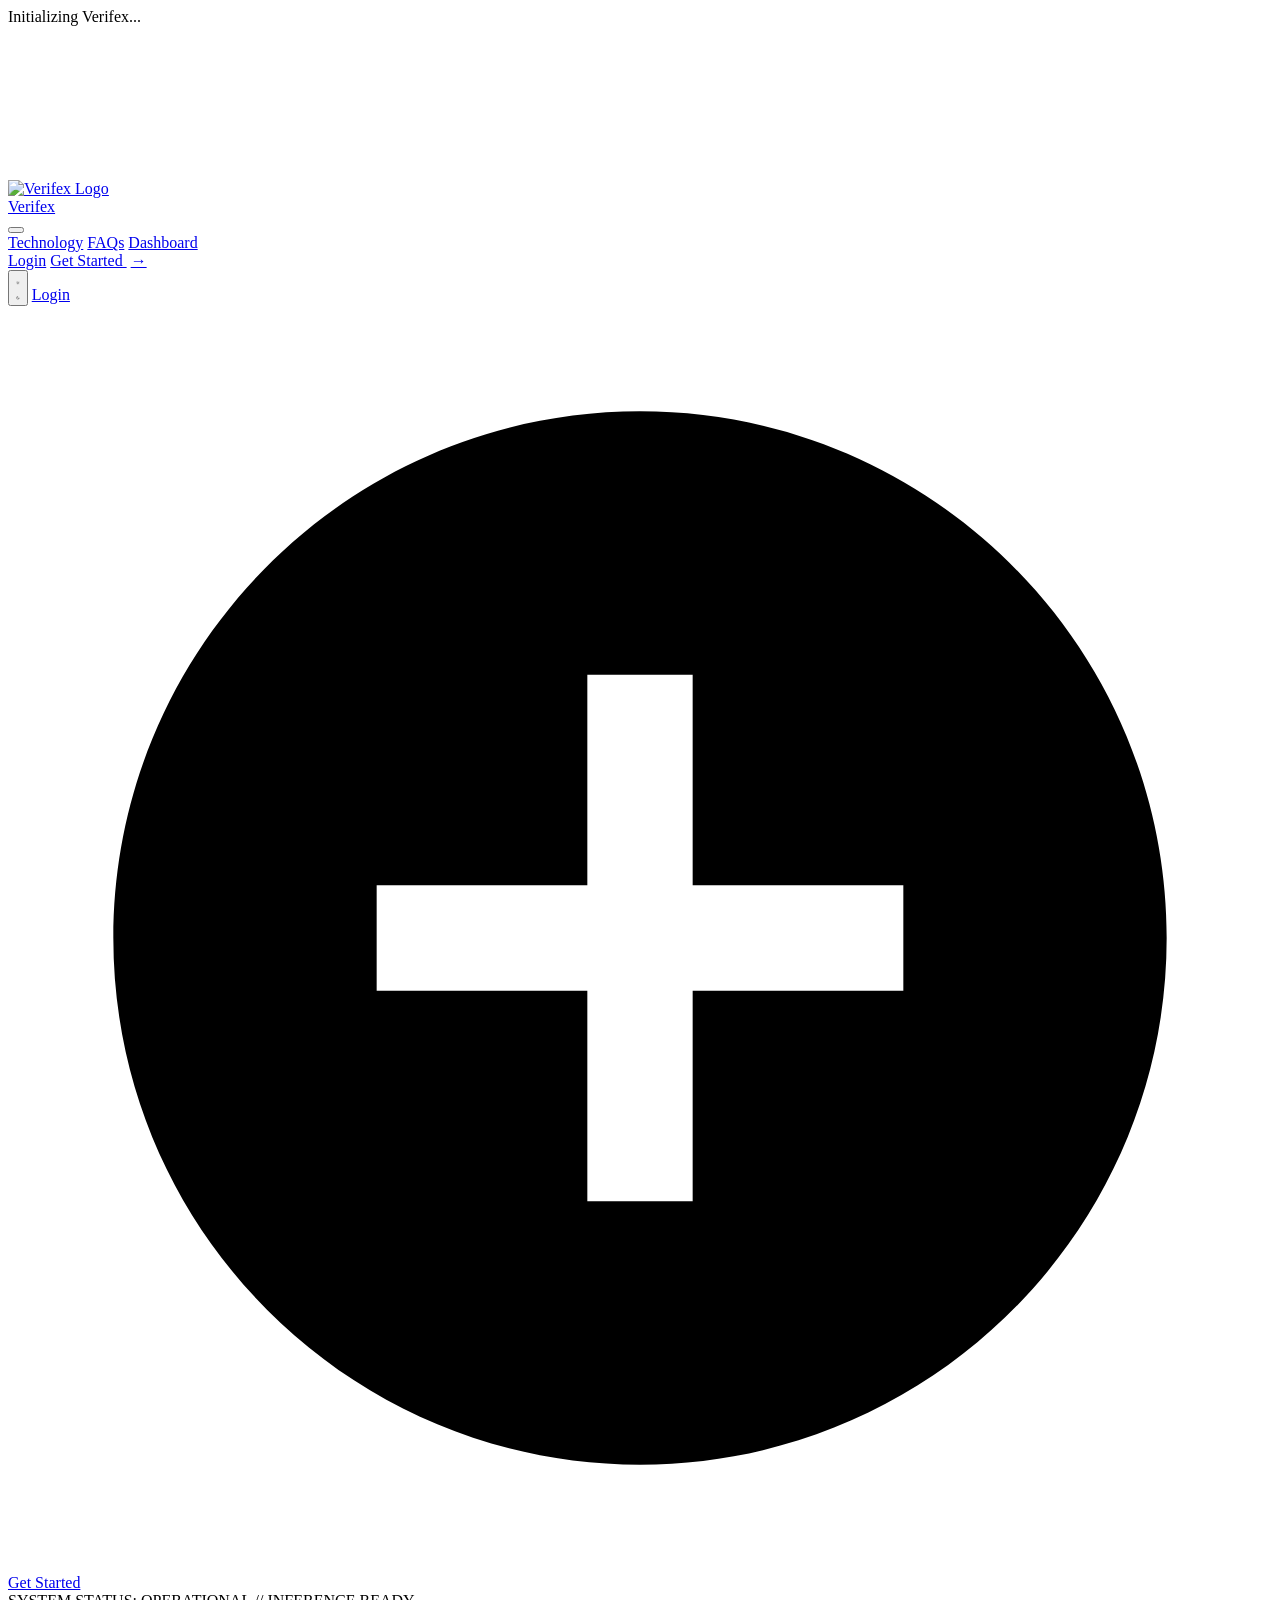
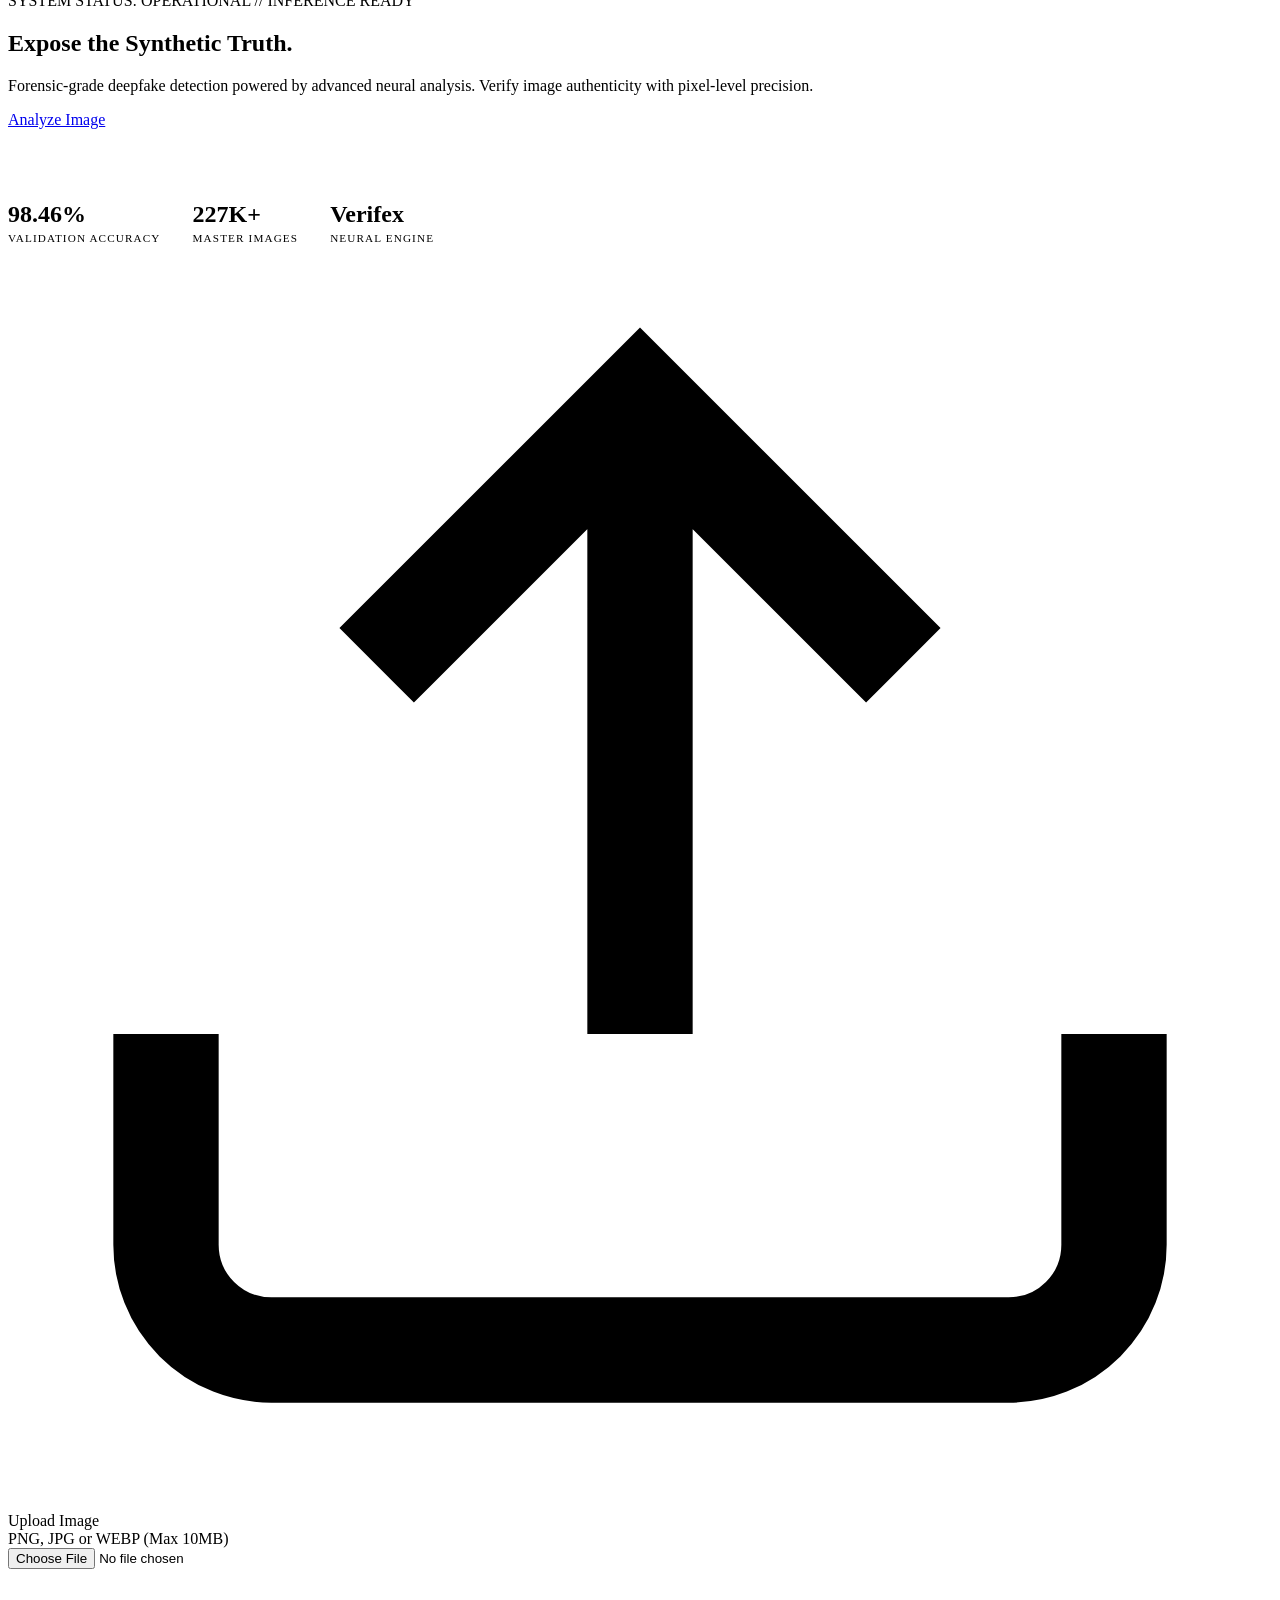
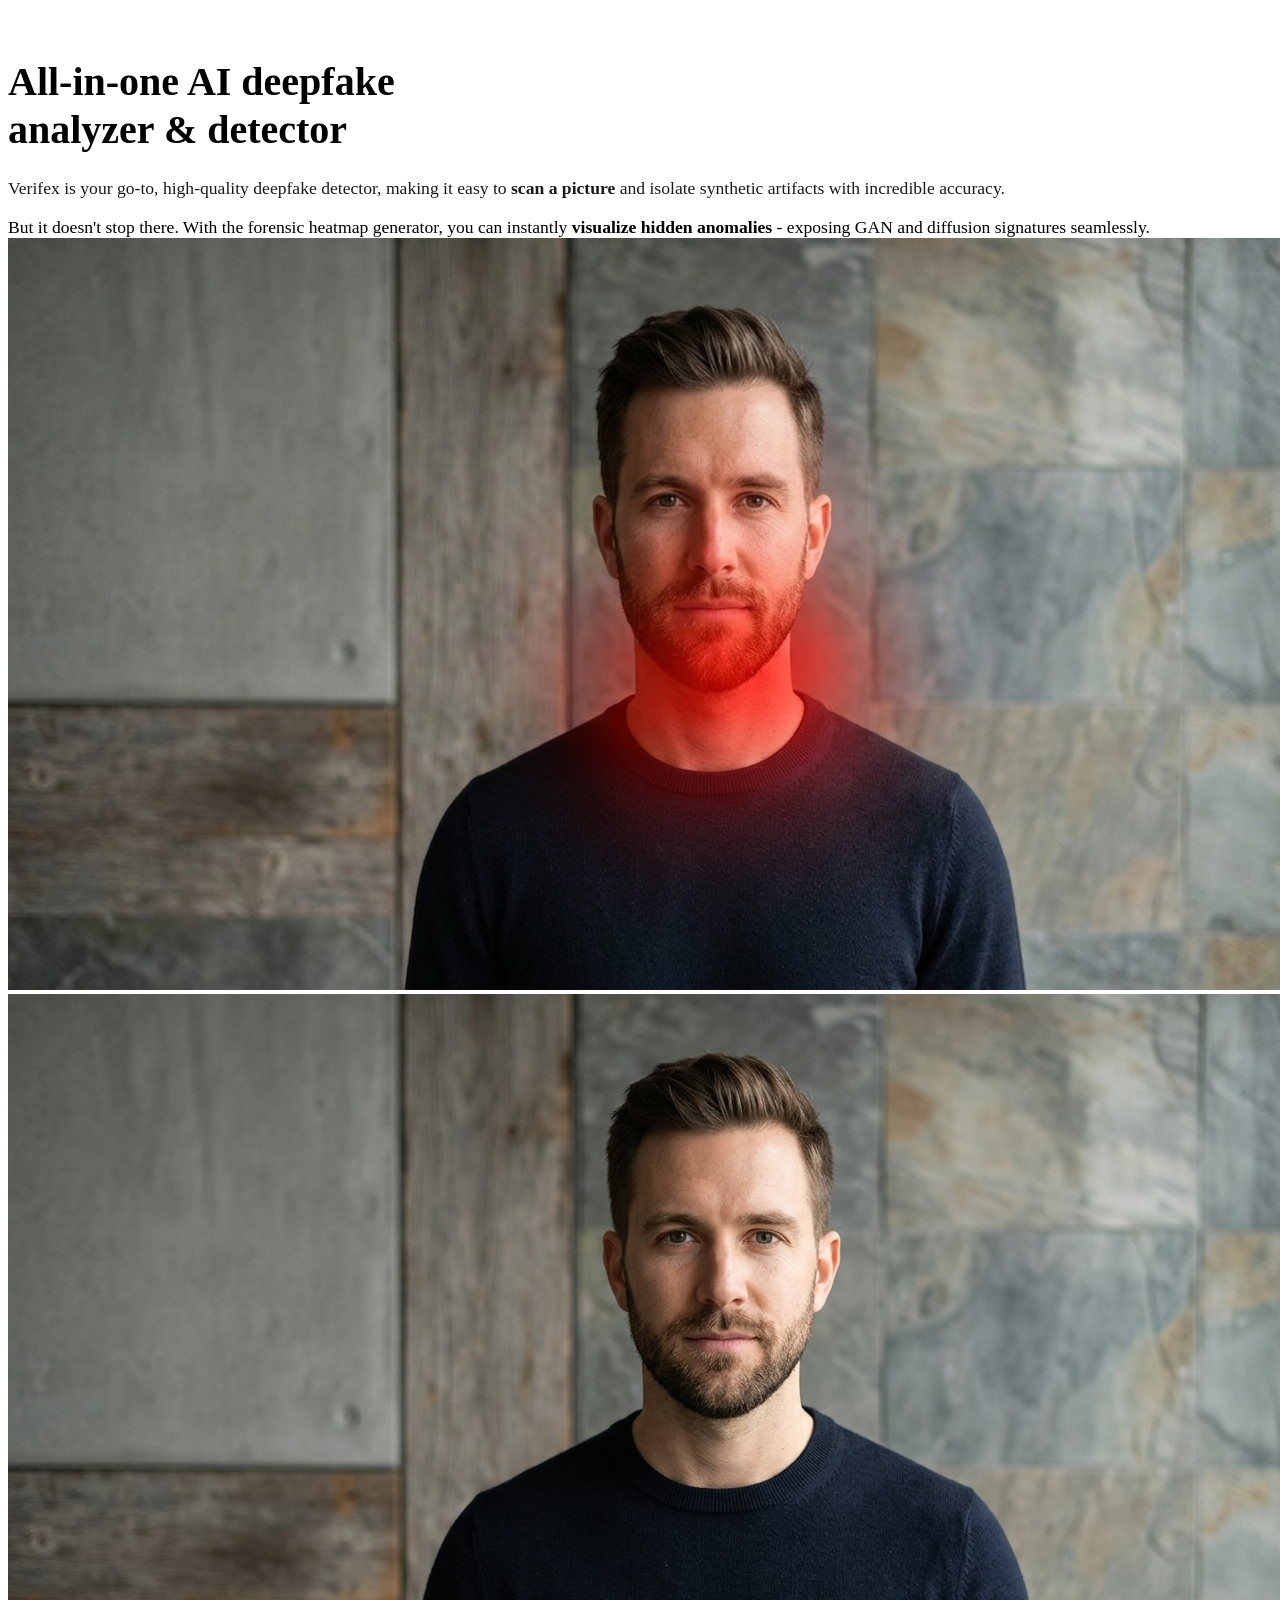
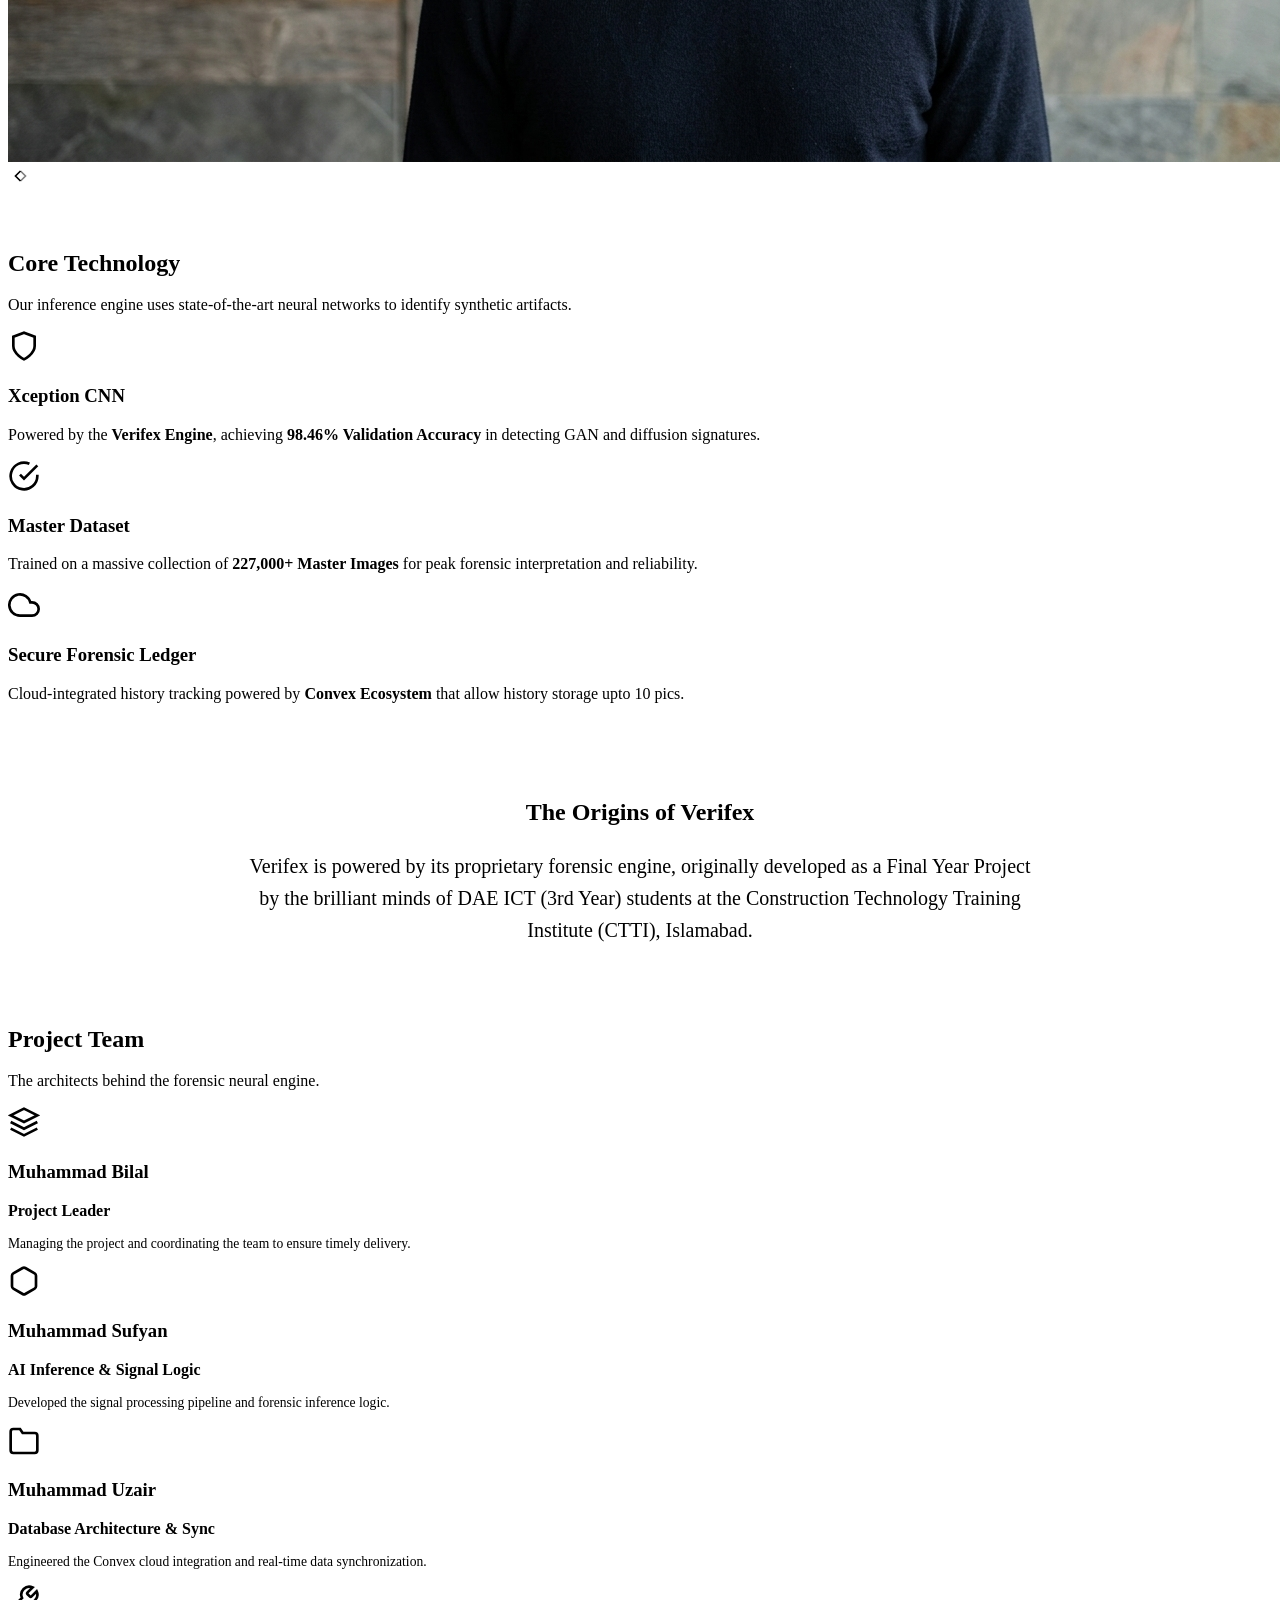
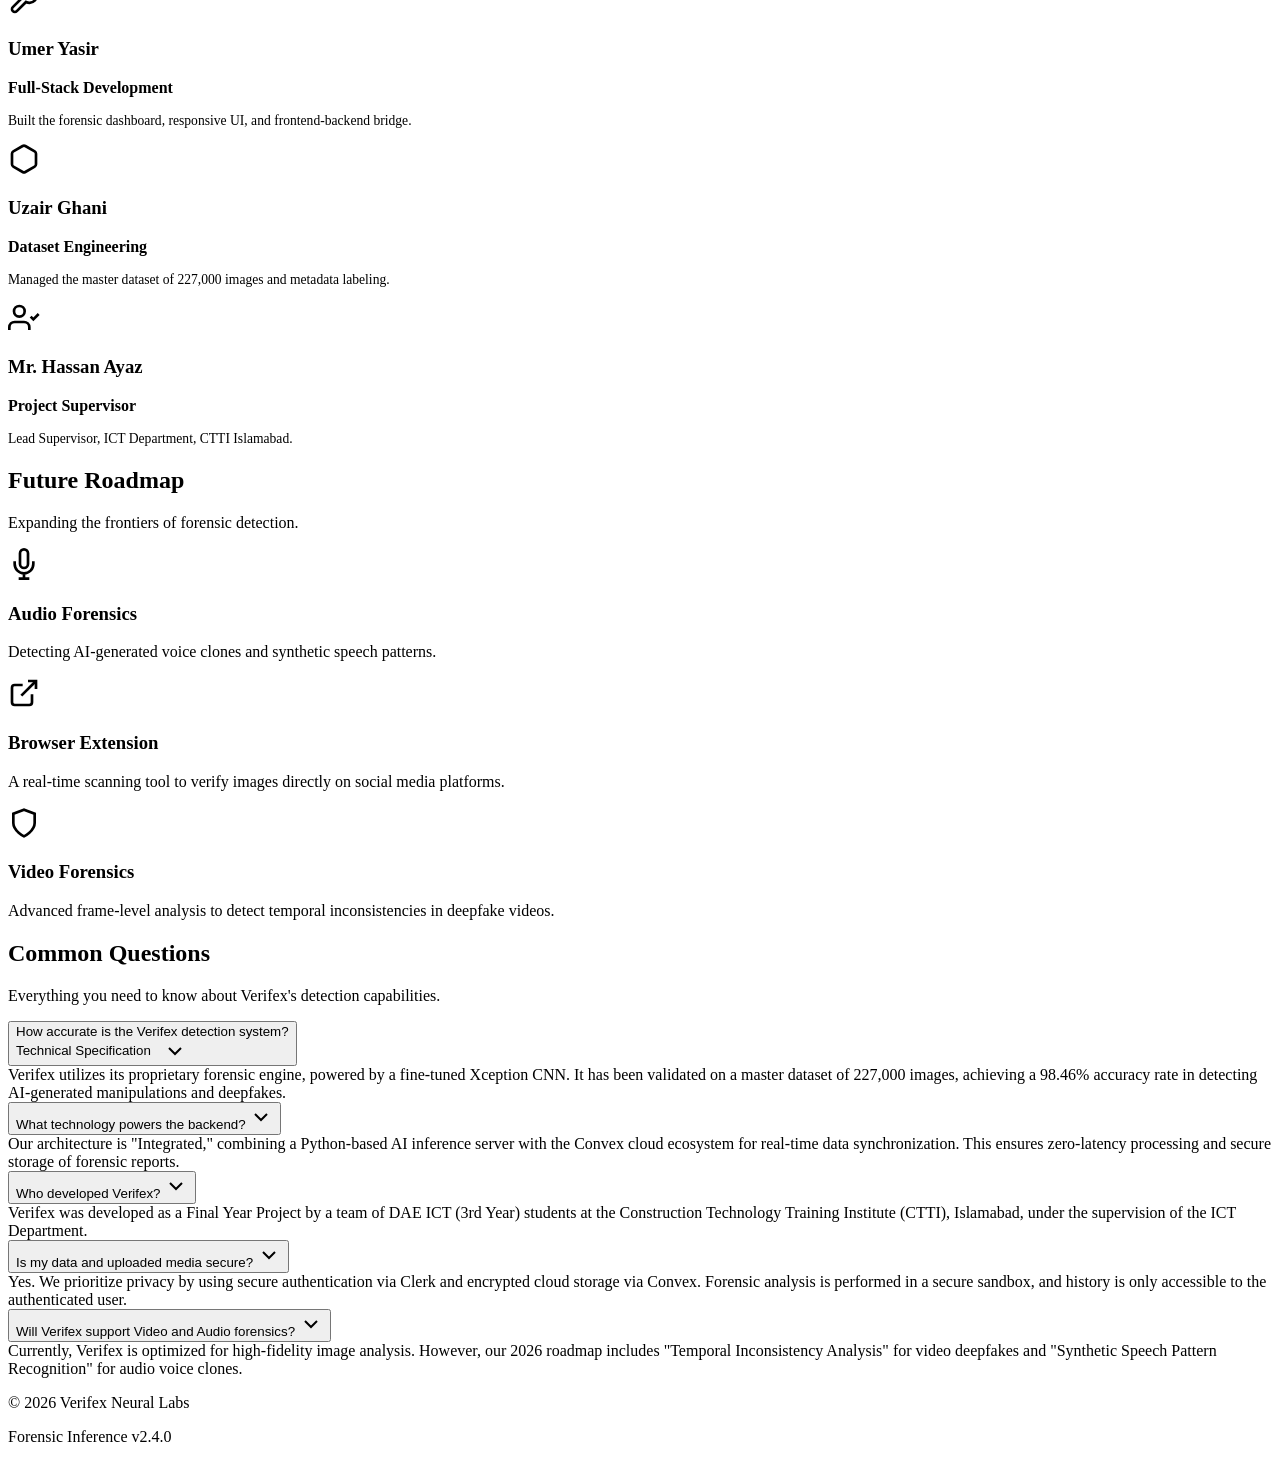
==== web/index.html @ 14c9fba8 "Initial commit: Verifex deepfake detector (Xception + 3-tier forensic pipeline)" ====
<!DOCTYPE html>
<html lang="en">
<head>
  <meta charset="utf-8" />
  <meta name="viewport" content="width=device-width,initial-scale=1" />
  <title>Verifex — Forensic Sandbox</title>
  <link rel="icon" type="image/png" href="/assets/verifex-logo-brand.png" />
  <link rel="stylesheet" href="/styles.css" />
  <script src="https://cdnjs.cloudflare.com/ajax/libs/three.js/r128/three.min.js"></script>
</head>
<body data-page="landing">
  <div class="page-loader" id="pageLoader">
    <div class="loader-spinner"></div>
    <div class="loader-text">Initializing Verifex...</div>
  </div>
  <canvas id="canvas-bg"></canvas>
  
  <nav class="nav">
    <div class="wrap-full nav-inner">
      <a class="brand" href="/">
        <img src="/assets/verifex-logo-brand.png" alt="Verifex Logo" class="brand-logo" />
        <div class="brand-name">Verifex</div>
      </a>
      <button class="menu-toggle" id="menuToggle">
        <span></span>
        <span></span>
        <span></span>
      </button>
      <div class="nav-links" id="navLinks">
        <a class="nav-link" href="#technology">Technology</a>
        <a class="nav-link" href="#faqs">FAQs</a>
        <a class="nav-link" href="/dashboard.html">Dashboard</a>
        <!-- Mobile Only Auth Links -->
        <div class="nav-mobile-auth">
          <a href="/login.html" class="mobile-login">Login</a>
          <a href="/signup.html" class="mobile-signup">Get Started <span style="margin-left: 4px;">→</span></a>
        </div>
      </div>
      <div class="nav-actions">
        <button class="theme-toggle" id="themeToggle" title="Toggle Theme" aria-label="Toggle theme">
          <svg class="sun-icon" viewBox="0 0 24 24" fill="none" stroke="currentColor" stroke-width="2"><circle cx="12" cy="12" r="5"/><path d="M12 1v2M12 21v2M4.22 4.22l1.42 1.42M18.36 18.36l1.42 1.42M1 12h2M21 12h2M4.22 19.78l1.42-1.42M18.36 5.64l1.42-1.42"/></svg>
          <svg class="moon-icon" viewBox="0 0 24 24" fill="none" stroke="currentColor" stroke-width="2"><path d="M21 12.79A9 9 0 1 1 11.21 3 7 7 0 0 0 21 12.79z"/></svg>
        </button>
        <div class="user-profile" id="userProfile" style="display: none;">V</div>
        <a href="/login.html" class="btn auth-btn" id="navLoginBtn">Login</a>
        <a href="/signup.html" class="btn btn-google-signup auth-btn" id="navSignupBtn" style="width: auto;">
          <svg viewBox="0 0 24 24" xmlns="http://www.w3.org/2000/svg">
            <path d="M12 2C6.48 2 2 6.48 2 12s4.48 10 10 10 10-4.48 10-10S17.52 2 12 2zm5 11h-4v4h-2v-4H7v-2h4V7h2v4h4v2z"/>
          </svg>
          Get Started
        </a>
        <button class="btn btn-nav-primary auth-btn" id="navLogoutBtn" onclick="logout()" style="display: none;">Logout</button>
      </div>
    </div>
  </nav>

  <main>
    <section class="hero" id="upload" style="position: relative;">
      <div class="wrap hero-grid" style="position: relative; z-index: 1;">
        <div class="hero-content reveal">
          <div class="system-status">
            <span class="status-dot pulse"></span>
            <span>SYSTEM STATUS: OPERATIONAL // INFERENCE READY</span>
          </div>
          <h1 class="headline">Expose the <span class="accent">Synthetic</span> Truth.</h1>
          <p class="lead">
            Forensic-grade deepfake detection powered by advanced neural analysis. Verify image authenticity with pixel-level precision.
          </p>
          <div class="hero-actions">
            <a href="/dashboard.html" class="btn btn-primary cta" id="tryNowBtn">Analyze Image</a>
          </div>

          <div class="hero-stats" style="display: flex; gap: 32px; margin-top: 48px; border-top: 1px solid var(--border-color); padding-top: 24px; flex-wrap: wrap;">
            <div class="stat-item">
              <div class="stat-value" style="font-size: 1.5rem; font-weight: 700; color: var(--color-primary);">98.46%</div>
              <div class="stat-label" style="font-size: 0.7rem; color: var(--text-secondary); text-transform: uppercase; letter-spacing: 0.1em; margin-top: 4px;">Validation Accuracy</div>
            </div>
            <div class="stat-item">
              <div class="stat-value" style="font-size: 1.5rem; font-weight: 700; color: var(--color-primary);">227K+</div>
              <div class="stat-label" style="font-size: 0.7rem; color: var(--text-secondary); text-transform: uppercase; letter-spacing: 0.1em; margin-top: 4px;">Master Images</div>
            </div>
            <div class="stat-item">
              <div class="stat-value" style="font-size: 1.5rem; font-weight: 700; color: var(--color-primary);">Verifex</div>
              <div class="stat-label" style="font-size: 0.7rem; color: var(--text-secondary); text-transform: uppercase; letter-spacing: 0.1em; margin-top: 4px;">Neural Engine</div>
            </div>
          </div>
        </div>

        <div class="hero-visual reveal">
          <div class="glass-card" style="width: 100%;">
            <label class="dropzone" id="dropzone" for="file">
              <div class="dropzone-icon">
                <svg viewBox="0 0 24 24" fill="none" stroke="currentColor" stroke-width="2">
                  <path d="M21 15v4a2 2 0 0 1-2 2H5a2 2 0 0 1-2-2v-4M17 8l-5-5-5 5M12 3v12"/>
                </svg>
              </div>
              <div class="dropzone-title">Upload Image</div>
              <div class="dropzone-hint">PNG, JPG or WEBP (Max 10MB)</div>
              <input type="file" id="file" accept="image/*" />
            </label>
            <div id="landingStatus" style="margin-top: 16px; font-size: 0.9rem; text-align: center; color: var(--accent-color);"></div>
          </div>
        </div>
      </div>
    </section>

    <section id="demo" class="section reveal" style="padding-top: 40px; padding-bottom: 40px;">
      <div class="wrap hero-grid" style="align-items: center;">
        
        <div class="hero-content" style="text-align: left;">
          <h2 class="section-title" style="text-align: left; font-size: 2.5rem; margin-bottom: 24px; line-height: 1.2;">
            All-in-one AI deepfake<br/>
            <span class="accent" style="padding-bottom: 0.2em;">analyzer & detector</span>
          </h2>
          <p class="lead" style="margin-left: 0; font-size: 1.1rem; color: var(--text-primary); opacity: 0.9; margin-bottom: 16px;">
            Verifex is your go-to, high-quality deepfake detector, making it easy to <strong>scan a picture</strong> and isolate synthetic artifacts with incredible accuracy.
          </p>
          <p class="lead" style="margin-left: 0; font-size: 1.1rem; color: var(--text-secondary); margin-bottom: 0;">
            But it doesn't stop there. With the forensic heatmap generator, you can instantly <strong>visualize hidden anomalies</strong> - exposing GAN and diffusion signatures seamlessly.
          </p>
        </div>
        
        <div class="hero-visual">
          <div class="slider-container" id="imageSlider" style="margin: 0;">
            <!-- The "After" image (e.g. heatmap or processed) is the base background -->
            <img src="assets/22222.png" alt="Verifex Heatmap" class="slider-img slider-bg" />
            
            <!-- The "Before" image (original) is clipped -->
            <div class="slider-clip" id="sliderClip">
              <img src="assets/11111.png" alt="Original Image" class="slider-img" />
            </div>
            
            <!-- The draggable handle -->
            <div class="slider-handle" id="sliderHandle">
              <div class="slider-handle-btn">
                <svg viewBox="0 0 24 24" width="20" height="20" fill="none" stroke="currentColor" stroke-width="2">
                  <path d="M15 18l-6-6 6-6"/>
                  <path d="M9 18l6-6-6-6" style="transform: translateX(6px); opacity: 0.5;"/>
                </svg>
              </div>
            </div>
          </div>
        </div>
        
      </div>
    </section>

    <section id="technology" class="section reveal">
      <div class="wrap">
        <h2 class="section-title">Core <span class="accent">Technology</span></h2>
        <p class="section-sub">Our inference engine uses state-of-the-art neural networks to identify synthetic artifacts.</p>
        
        <div class="features-grid">
          <div class="feature-card">
            <div class="feature-icon">
              <svg viewBox="0 0 24 24" width="32" height="32" fill="none" stroke="currentColor" stroke-width="2">
                <path d="M12 22s8-4 8-10V5l-8-3-8 3v7c0 6 8 10 8 10z"/>
              </svg>
            </div>
            <h3>Xception CNN</h3>
            <p>Powered by the <strong>Verifex Engine</strong>, achieving <strong>98.46% Validation Accuracy</strong> in detecting GAN and diffusion signatures.</p>
          </div>
          <div class="feature-card">
            <div class="feature-icon">
              <svg viewBox="0 0 24 24" width="32" height="32" fill="none" stroke="currentColor" stroke-width="2">
                <path d="M22 11.08V12a10 10 0 1 1-5.93-9.14"/>
                <path d="M22 4L12 14.01l-3-3"/>
              </svg>
            </div>
            <h3>Master Dataset</h3>
            <p>Trained on a massive collection of <strong>227,000+ Master Images</strong> for peak forensic interpretation and reliability.</p>
          </div>
          <div class="feature-card">
            <div class="feature-icon">
              <svg viewBox="0 0 24 24" width="32" height="32" fill="none" stroke="currentColor" stroke-width="2">
                <path d="M18 10h-1.26A8 8 0 1 0 9 20h9a5 5 0 0 0 0-10z"/>
              </svg>
            </div>
            <h3>Secure Forensic Ledger</h3>
            <p>Cloud-integrated history tracking powered by <strong>Convex Ecosystem</strong> that allow history storage upto 10 pics.</p>
          </div>
        </div>
      </div>
    </section>

    <section id="about" class="section reveal">
      <div class="wrap">
        <div class="glass-card" style="padding: 60px 40px; text-align: center; border-radius: var(--radius-lg);">
          <h2 class="section-title" style="margin-bottom: 24px;">The Origins of <span class="accent">Verifex</span></h2>
          <p class="lead" style="max-width: 800px; margin: 0 auto; color: var(--text-primary); font-size: 1.25rem; line-height: 1.6;">
            Verifex is powered by its proprietary forensic engine, originally developed as a Final Year Project by the brilliant minds of DAE ICT (3rd Year) students at the Construction Technology Training Institute (CTTI), Islamabad.
          </p>
        </div>
      </div>
    </section>

    <section id="team" class="section reveal">
      <div class="wrap">
        <h2 class="section-title">Project <span class="accent">Team</span></h2>
        <p class="section-sub">The architects behind the forensic neural engine.</p>
        
        <div class="features-grid">
          <div class="feature-card">
            <div class="feature-icon">
              <svg viewBox="0 0 24 24" width="32" height="32" fill="none" stroke="currentColor" stroke-width="2">
                <path d="M12 2L2 7l10 5 10-5-10-5zM2 17l10 5 10-5M2 12l10 5 10-5"/>
              </svg>
            </div>
            <h3>Muhammad Bilal</h3>
            <p style="color: var(--color-primary); font-weight: 700;">Project Leader</p>
            <p style="font-size: 0.85rem; margin-top: 8px;">Managing the project and coordinating the team to ensure timely delivery.</p>
          </div>
          <div class="feature-card">
            <div class="feature-icon">
              <svg viewBox="0 0 24 24" width="32" height="32" fill="none" stroke="currentColor" stroke-width="2">
                <path d="M21 16V8a2 2 0 0 0-1-1.73l-7-4a2 2 0 0 0-2 0l-7 4A2 2 0 0 0 3 8v8a2 2 0 0 0 1 1.73l7 4a2 2 0 0 0 2 0l7-4A2 2 0 0 0 21 16z"/>
              </svg>
            </div>
            <h3>Muhammad Sufyan</h3>
            <p style="color: var(--color-primary); font-weight: 700;">AI Inference & Signal Logic</p>
            <p style="font-size: 0.85rem; margin-top: 8px;">Developed the signal processing pipeline and forensic inference logic.</p>
          </div>
          <div class="feature-card">
            <div class="feature-icon">
              <svg viewBox="0 0 24 24" width="32" height="32" fill="none" stroke="currentColor" stroke-width="2">
                <path d="M22 19a2 2 0 0 1-2 2H4a2 2 0 0 1-2-2V5a2 2 0 0 1 2-2h5l2 3h9a2 2 0 0 1 2 2z"/>
              </svg>
            </div>
            <h3>Muhammad Uzair</h3>
            <p style="color: var(--color-primary); font-weight: 700;">Database Architecture & Sync</p>
            <p style="font-size: 0.85rem; margin-top: 8px;">Engineered the Convex cloud integration and real-time data synchronization.</p>
          </div>
          <div class="feature-card">
            <div class="feature-icon">
              <svg viewBox="0 0 24 24" width="32" height="32" fill="none" stroke="currentColor" stroke-width="2">
                <path d="M14.7 6.3a1 1 0 0 0 0 1.4l1.6 1.6a1 1 0 0 0 1.4 0l3.77-3.77a6 6 0 0 1-7.94 7.94l-6.91 6.91a2.12 2.12 0 0 1-3-3l6.91-6.91a6 6 0 0 1 7.94-7.94l-3.77 3.77z"/>
              </svg>
            </div>
            <h3>Umer Yasir</h3>
            <p style="color: var(--color-primary); font-weight: 700;">Full-Stack Development</p>
            <p style="font-size: 0.85rem; margin-top: 8px;">Built the forensic dashboard, responsive UI, and frontend-backend bridge.</p>
          </div>
          <div class="feature-card">
            <div class="feature-icon">
              <svg viewBox="0 0 24 24" width="32" height="32" fill="none" stroke="currentColor" stroke-width="2">
                <path d="M21 16V8a2 2 0 0 0-1-1.73l-7-4a2 2 0 0 0-2 0l-7 4A2 2 0 0 0 3 8v8a2 2 0 0 0 1 1.73l7 4a2 2 0 0 0 2 0l7-4A2 2 0 0 0 21 16z"/>
              </svg>
            </div>
            <h3>Uzair Ghani</h3>
            <p style="color: var(--color-primary); font-weight: 700;">Dataset Engineering</p>
            <p style="font-size: 0.85rem; margin-top: 8px;">Managed the master dataset of 227,000 images and metadata labeling.</p>
          </div>
          <div class="feature-card">
            <div class="feature-icon">
              <svg viewBox="0 0 24 24" width="32" height="32" fill="none" stroke="currentColor" stroke-width="2">
                <path d="M16 21v-2a4 4 0 0 0-4-4H5a4 4 0 0 0-4 4v2"/><circle cx="8.5" cy="7" r="4"/><polyline points="17 11 19 13 23 9"/>
              </svg>
            </div>
            <h3>Mr. Hassan Ayaz</h3>
            <p style="color: var(--color-primary); font-weight: 700;">Project Supervisor</p>
            <p style="font-size: 0.85rem; margin-top: 8px;">Lead Supervisor, ICT Department, CTTI Islamabad.</p>
          </div>
        </div>
      </div>
    </section>

    <section id="roadmap" class="section reveal">
      <div class="wrap">
        <h2 class="section-title">Future <span class="accent">Roadmap</span></h2>
        <p class="section-sub">Expanding the frontiers of forensic detection.</p>
        
        <div class="features-grid">
          <div class="feature-card">
            <div class="feature-icon" style="background: rgba(var(--accent-rgb), 0.1); color: var(--accent-color);">
              <svg viewBox="0 0 24 24" width="32" height="32" fill="none" stroke="currentColor" stroke-width="2">
                <path d="M12 1a3 3 0 0 0-3 3v8a3 3 0 0 0 6 0V4a3 3 0 0 0-3-3z"/>
                <path d="M19 10v2a7 7 0 0 1-14 0v-2M12 19v4M8 23h8"/>
              </svg>
            </div>
            <h3>Audio Forensics</h3>
            <p>Detecting AI-generated voice clones and synthetic speech patterns.</p>
          </div>
          <div class="feature-card">
            <div class="feature-icon" style="background: rgba(var(--accent-rgb), 0.1); color: var(--accent-color);">
              <svg viewBox="0 0 24 24" width="32" height="32" fill="none" stroke="currentColor" stroke-width="2">
                <path d="M18 13v6a2 2 0 0 1-2 2H5a2 2 0 0 1-2-2V8a2 2 0 0 1 2-2h6"/>
                <polyline points="15 3 21 3 21 9"/><line x1="10" y1="14" x2="21" y2="3"/>
              </svg>
            </div>
            <h3>Browser Extension</h3>
            <p>A real-time scanning tool to verify images directly on social media platforms.</p>
          </div>
          <div class="feature-card">
            <div class="feature-icon" style="background: rgba(var(--accent-rgb), 0.1); color: var(--accent-color);">
              <svg viewBox="0 0 24 24" width="32" height="32" fill="none" stroke="currentColor" stroke-width="2">
                <path d="M12 22s8-4 8-10V5l-8-3-8 3v7c0 6 8 10 8 10z"/>
              </svg>
            </div>
            <h3>Video Forensics</h3>
            <p>Advanced frame-level analysis to detect temporal inconsistencies in deepfake videos.</p>
          </div>
        </div>
      </div>
    </section>

    <section id="faqs" class="section reveal">
      <div class="wrap">
        <h2 class="section-title">Common <span class="accent">Questions</span></h2>
        <p class="section-sub">Everything you need to know about Verifex's detection capabilities.</p>
        
        <div class="faq-list">
          <div class="faq-item">
            <button class="faq-toggle">
              <span>How accurate is the Verifex detection system?</span>
              <div style="display: flex; align-items: center; gap: 12px;">
                <span class="tech-badge">Technical Specification</span>
                <svg viewBox="0 0 24 24" width="24" height="24" fill="none" stroke="currentColor" stroke-width="2"><path d="M6 9l6 6 6-6"/></svg>
              </div>
            </button>
            <div class="faq-answer">
              <div class="faq-answer-inner tech-detail">
                Verifex utilizes its proprietary forensic engine, powered by a fine-tuned Xception CNN. It has been validated on a master dataset of 227,000 images, achieving a 98.46% accuracy rate in detecting AI-generated manipulations and deepfakes.
              </div>
            </div>
          </div>
          <div class="faq-item">
            <button class="faq-toggle">
              <span>What technology powers the backend?</span>
              <svg viewBox="0 0 24 24" width="24" height="24" fill="none" stroke="currentColor" stroke-width="2"><path d="M6 9l6 6 6-6"/></svg>
            </button>
            <div class="faq-answer">
              <div class="faq-answer-inner tech-detail">
                Our architecture is "Integrated," combining a Python-based AI inference server with the Convex cloud ecosystem for real-time data synchronization. This ensures zero-latency processing and secure storage of forensic reports.
              </div>
            </div>
          </div>
          <div class="faq-item">
            <button class="faq-toggle">
              <span>Who developed Verifex?</span>
              <svg viewBox="0 0 24 24" width="24" height="24" fill="none" stroke="currentColor" stroke-width="2"><path d="M6 9l6 6 6-6"/></svg>
            </button>
            <div class="faq-answer">
              <div class="faq-answer-inner tech-detail">
                Verifex was developed as a Final Year Project by a team of DAE ICT (3rd Year) students at the Construction Technology Training Institute (CTTI), Islamabad, under the supervision of the ICT Department.
              </div>
            </div>
          </div>
          <div class="faq-item">
            <button class="faq-toggle">
              <span>Is my data and uploaded media secure?</span>
              <svg viewBox="0 0 24 24" width="24" height="24" fill="none" stroke="currentColor" stroke-width="2"><path d="M6 9l6 6 6-6"/></svg>
            </button>
            <div class="faq-answer">
              <div class="faq-answer-inner tech-detail">
                Yes. We prioritize privacy by using secure authentication via Clerk and encrypted cloud storage via Convex. Forensic analysis is performed in a secure sandbox, and history is only accessible to the authenticated user.
              </div>
            </div>
          </div>
          <div class="faq-item">
            <button class="faq-toggle">
              <span>Will Verifex support Video and Audio forensics?</span>
              <svg viewBox="0 0 24 24" width="24" height="24" fill="none" stroke="currentColor" stroke-width="2"><path d="M6 9l6 6 6-6"/></svg>
            </button>
            <div class="faq-answer">
              <div class="faq-answer-inner tech-detail">
                Currently, Verifex is optimized for high-fidelity image analysis. However, our 2026 roadmap includes "Temporal Inconsistency Analysis" for video deepfakes and "Synthetic Speech Pattern Recognition" for audio voice clones.
              </div>
            </div>
          </div>
        </div>
      </div>
    </section>
  </main>

  <footer class="footer">
    <div class="wrap-full footer-content">
      <p>&copy; 2026 Verifex Neural Labs</p>
      <p>Forensic Inference v2.4.0</p>
    </div>
  </footer>

  <div class="portal" id="portal"></div>
  <script src="/config.js"></script>
  <script src="/app.js"></script>
</body>
</html>
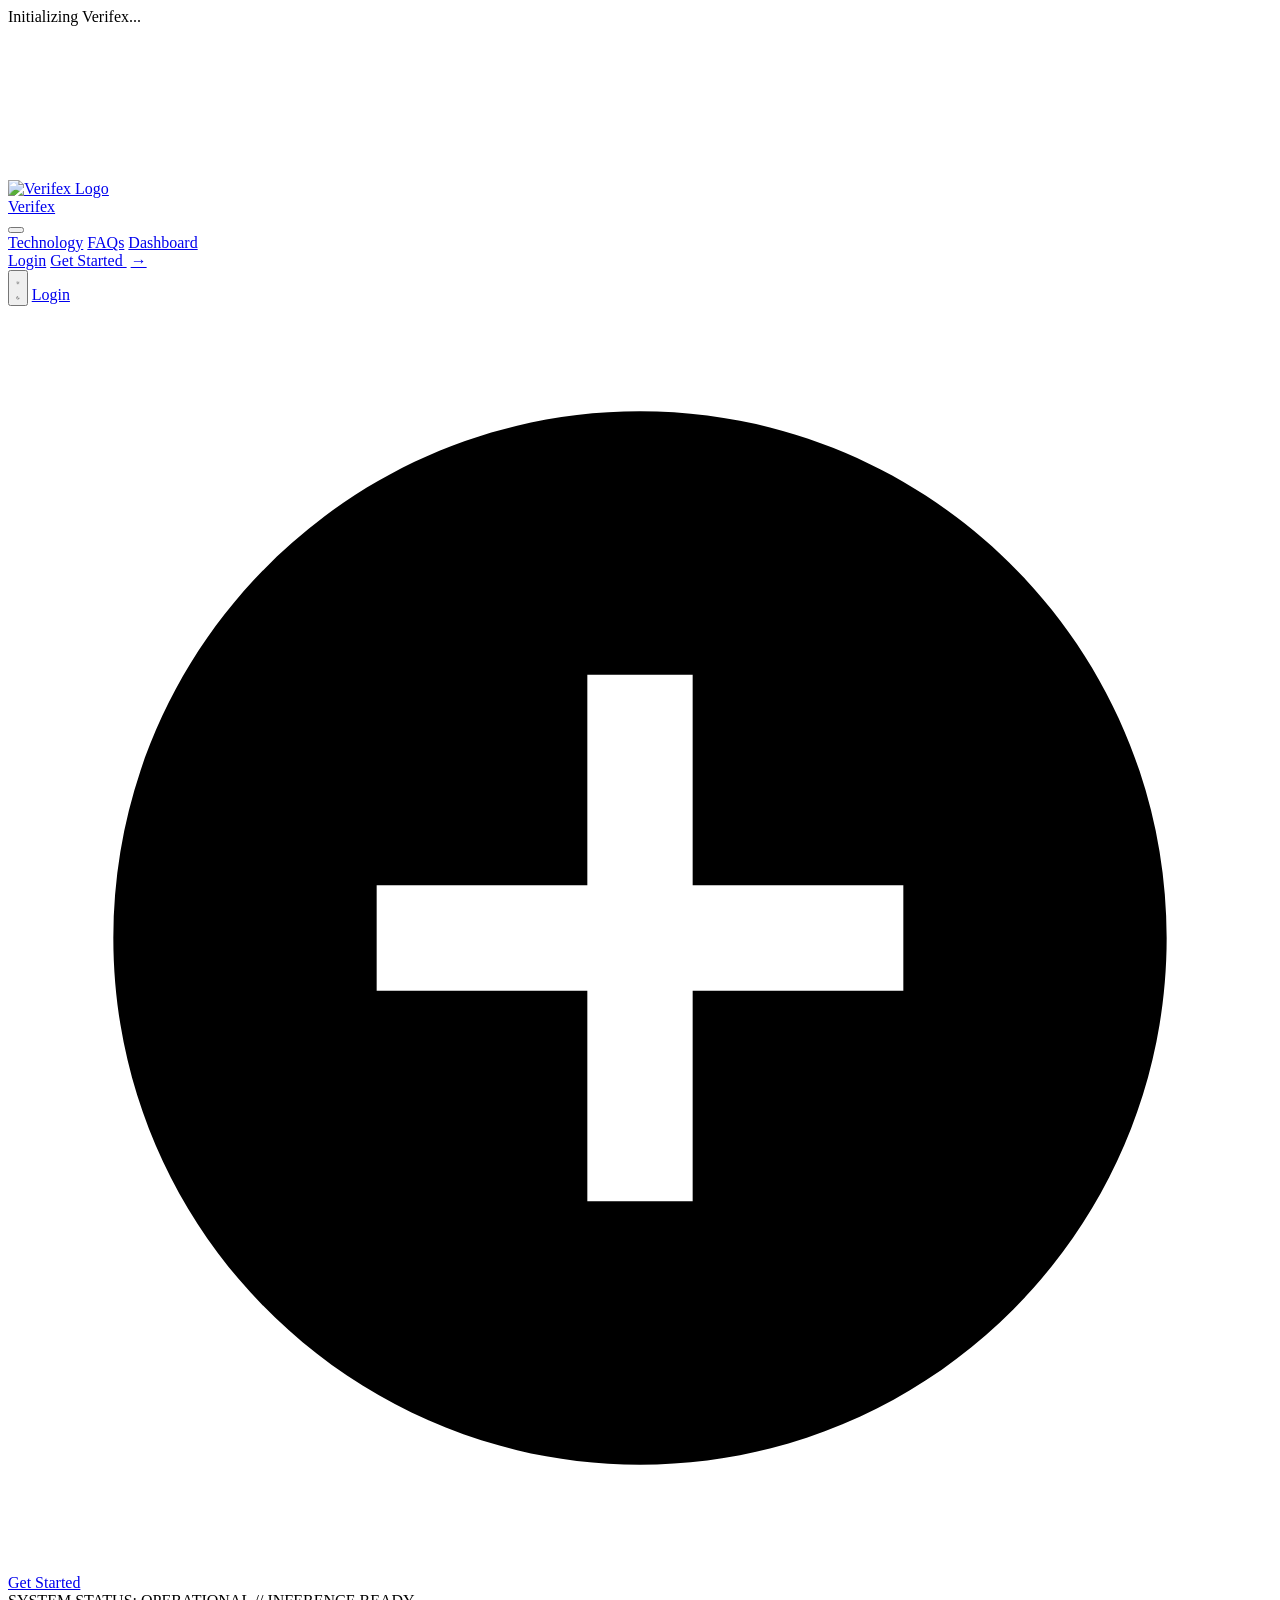
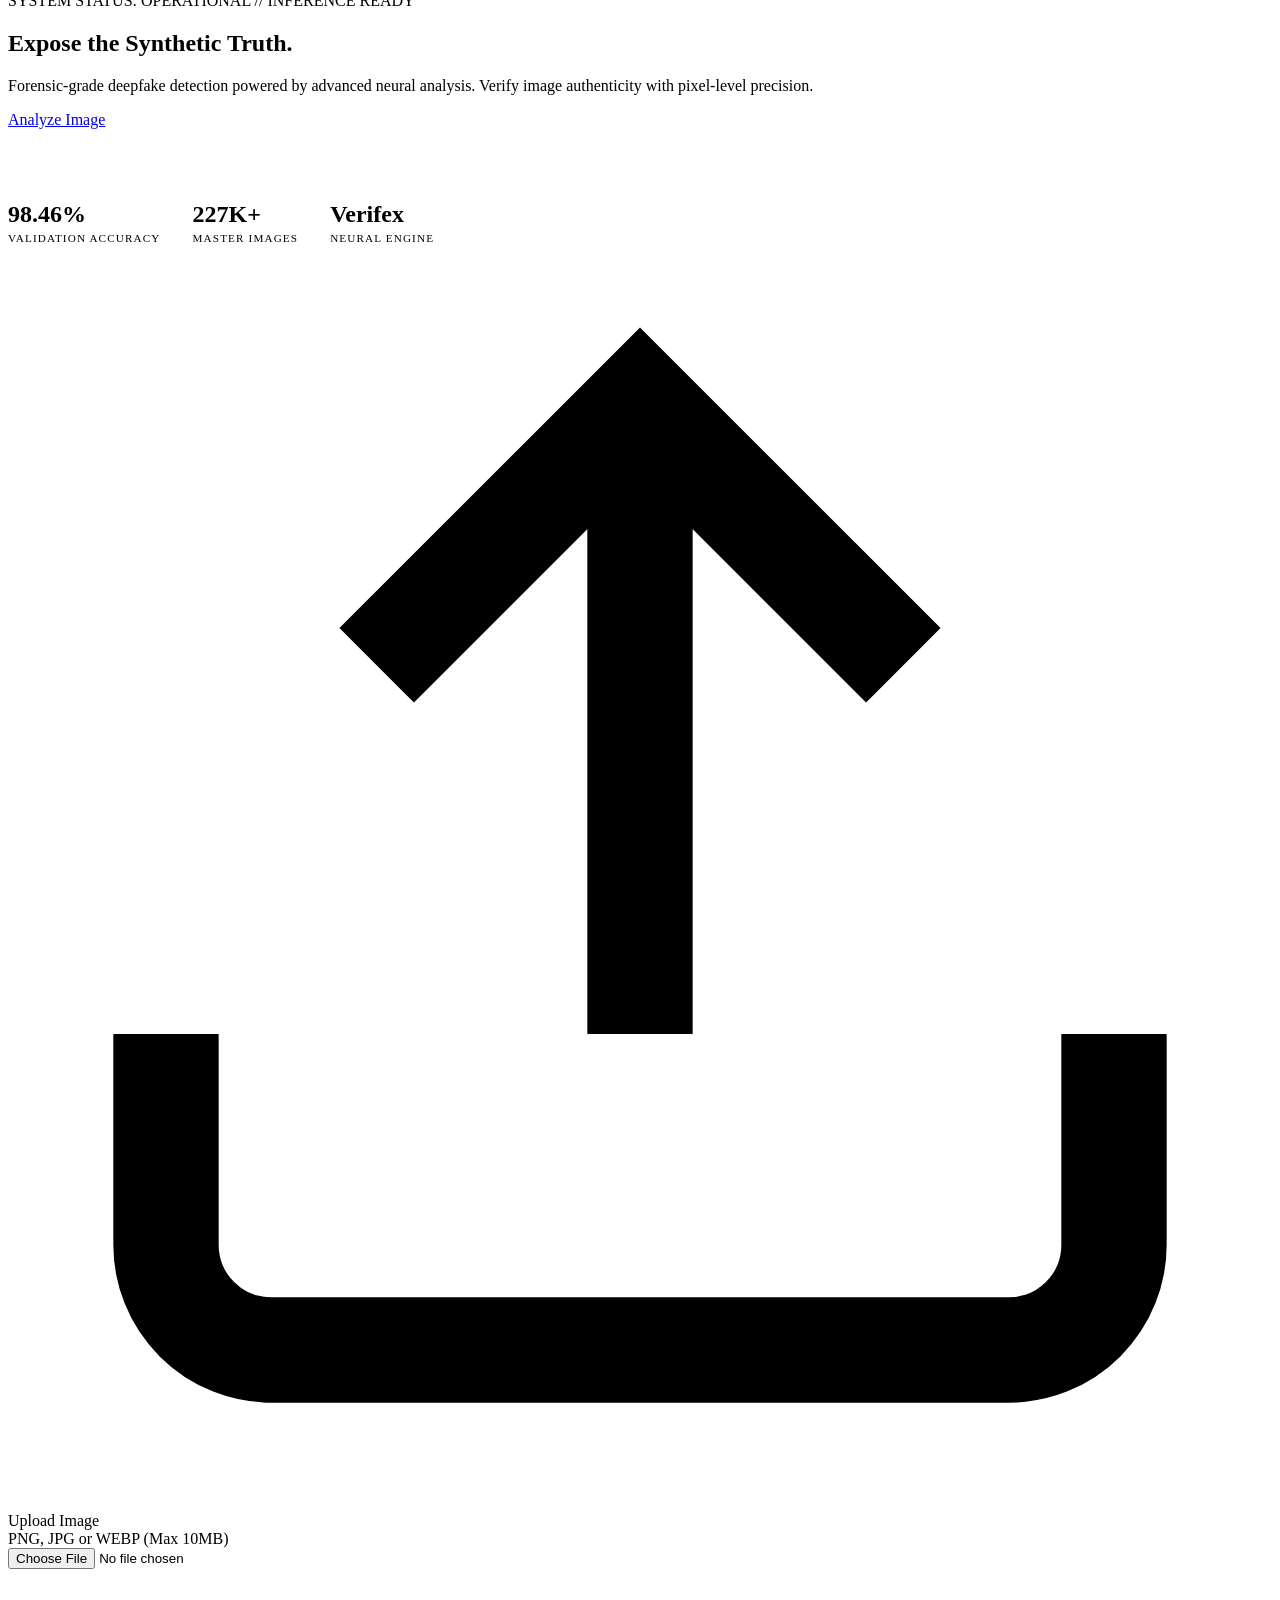
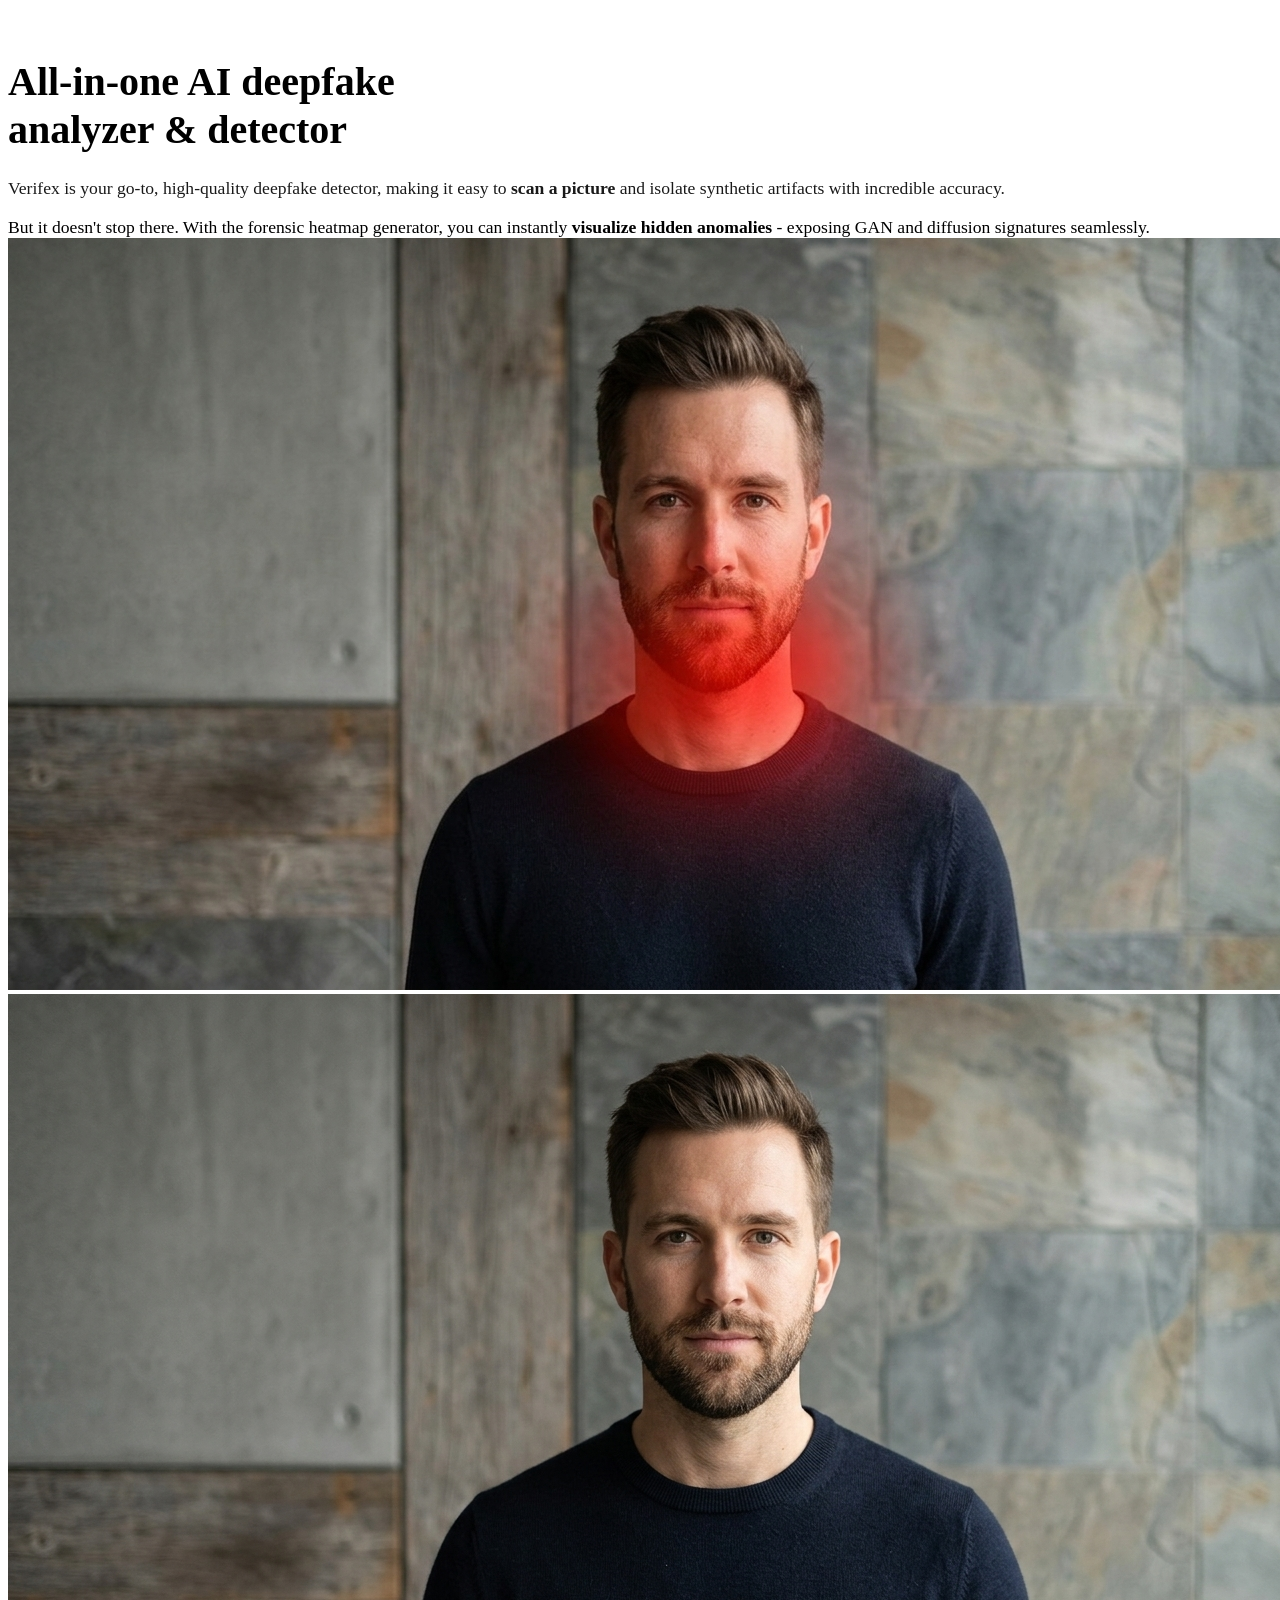
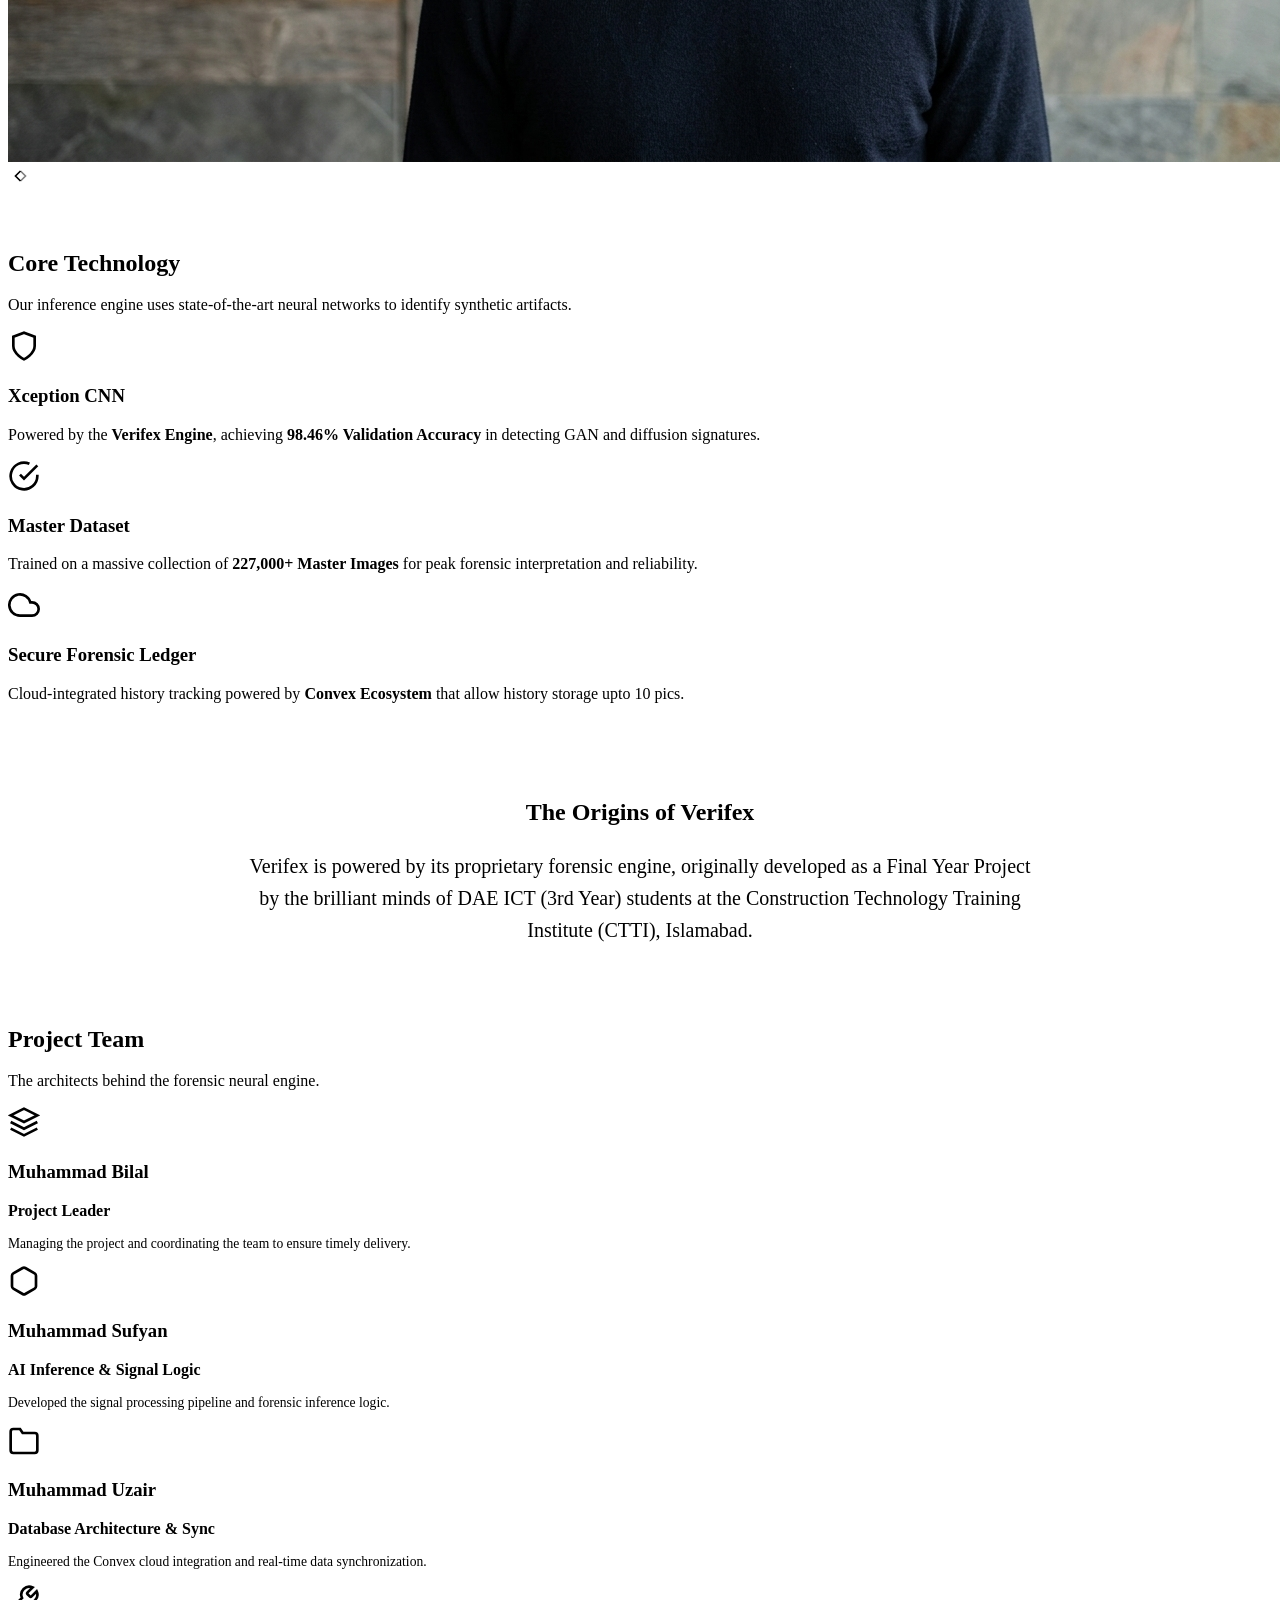
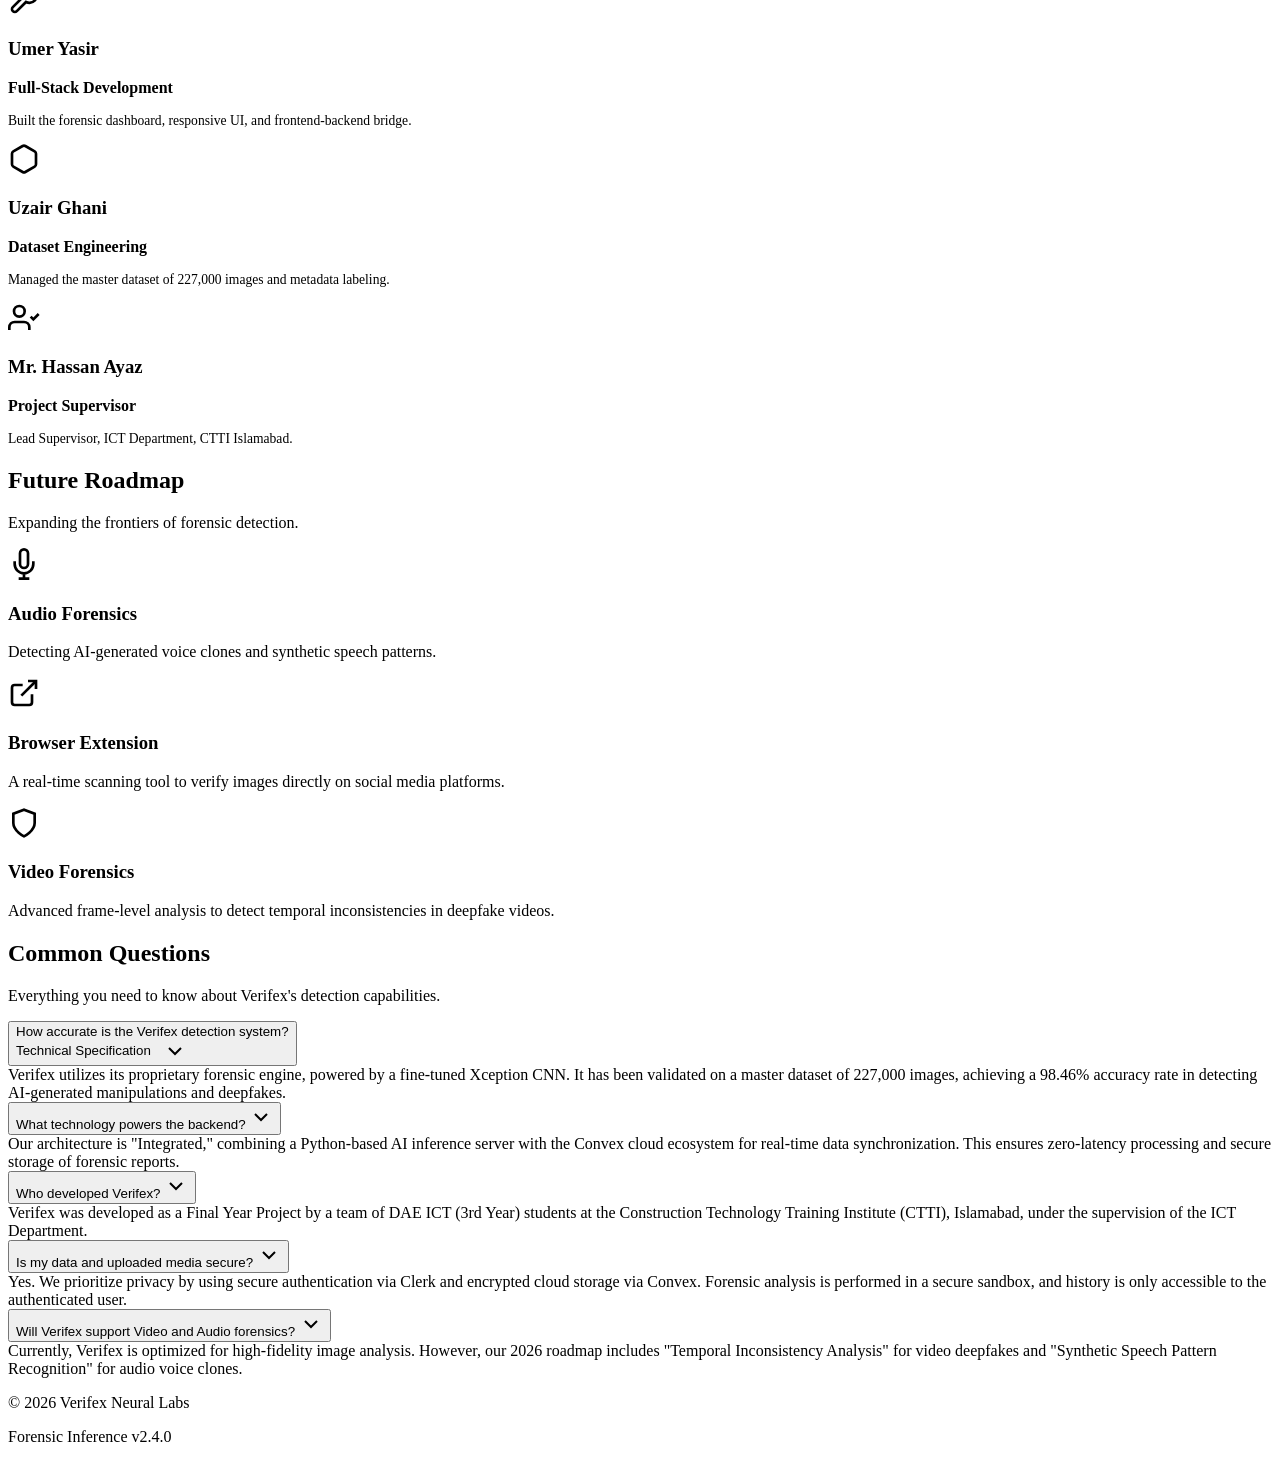
==== commit 49d928e4: "Bring back the original neural-mesh background animation" ====
--- a/web/index.html
+++ b/web/index.html
@@ -14,6 +14,7 @@
     <div class="loader-text">Initializing Verifex...</div>
   </div>
   <canvas id="canvas-bg"></canvas>
+  <canvas id="neural-canvas" style="position: fixed; top: 0; left: 0; width: 100%; height: 100%; z-index: -1; pointer-events: none; opacity: 0.4;"></canvas>
   
   <nav class="nav">
     <div class="wrap-full nav-inner">
